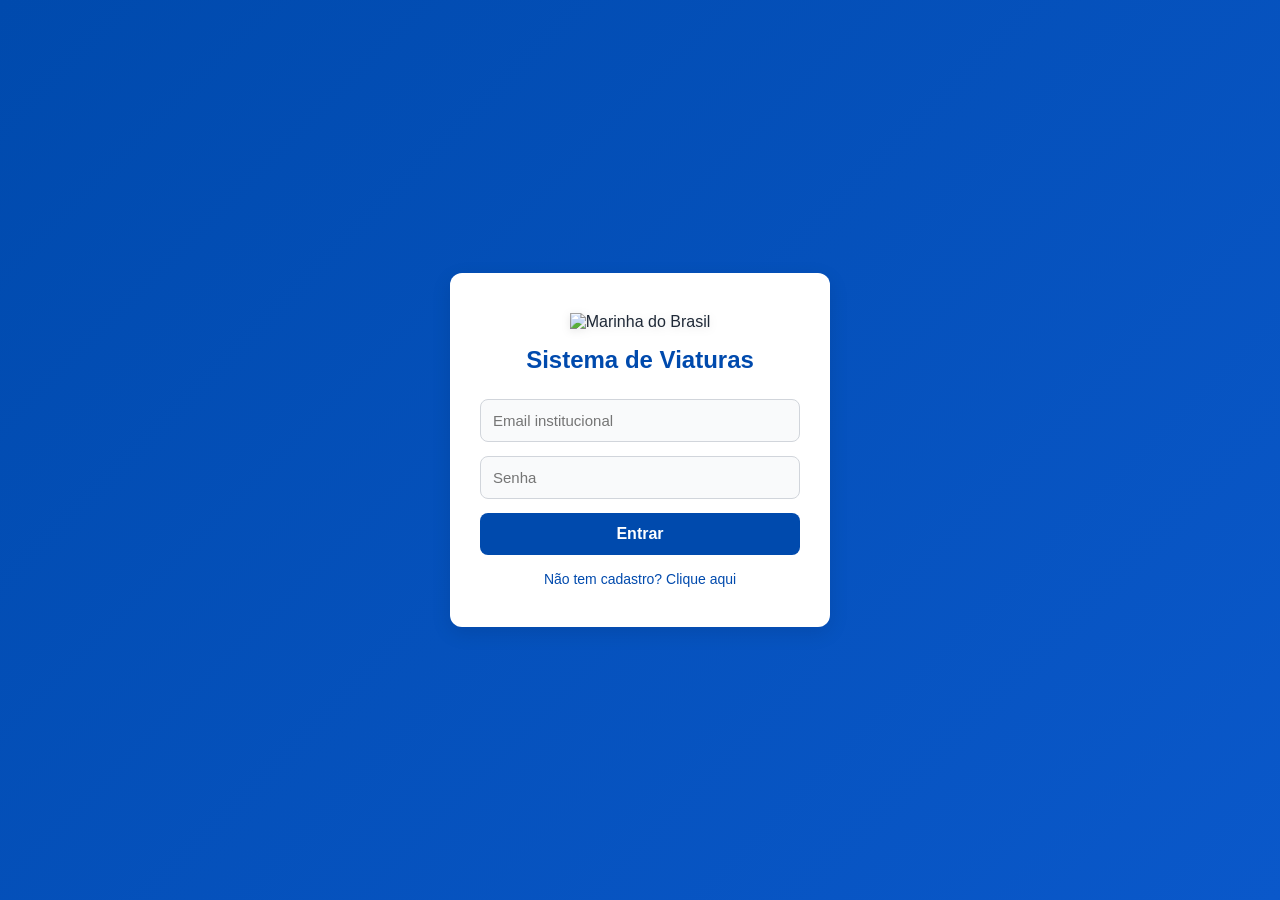
==== index.html @ 448d4f9d "Add files via upload" ====
<!DOCTYPE html>
<html lang="pt-br">
<head>
<meta charset="UTF-8"/>
<meta name="viewport" content="width=device-width, initial-scale=1.0"/>
<title>Login - Sistema de Viaturas</title>
<link rel="icon" type="image/svg+xml" href="https://raw.githubusercontent.com/codjr/br/refs/heads/main/heraldica-8DN.png">

</head>
<body class="centered">
  <div class="card narrow">
    <img class="logo" src="https://raw.githubusercontent.com/codjr/br/refs/heads/main/heraldica-8DN.png" alt="Marinha do Brasil">
    <h2>Sistema de Viaturas</h2>
    <input type="email" id="email" placeholder="Email institucional" required>
    <input type="password" id="senha" placeholder="Senha" required>
    <button class="primary" onclick="login()">Entrar</button>
    <p class="hint"><a href="cadastro.html">Não tem cadastro? Clique aqui</a></p>
  </div>

<style>

:root {
  --azul-marinha: #004aad;
  --azul-hover: #003b8e;
  --fundo: #f5f7fa;
  --texto: #1f2937;
  --branco: #ffffff;
  --borda: #d1d5db;
  --sombra: rgba(0, 0, 0, 0.1);
}

* {
  box-sizing: border-box;
  margin: 0;
  padding: 0;
  font-family: "Segoe UI", Roboto, Arial, sans-serif;
}

body {
  background: linear-gradient(135deg, var(--azul-marinha), #0a58ca);
  color: var(--texto);
  display: flex;
  justify-content: center;
  align-items: center;
  min-height: 100vh;
  padding: 20px;
}

/* ===== CARD CENTRAL ===== */
.card {
  background: var(--branco);
  border-radius: 12px;
  box-shadow: 0 6px 20px var(--sombra);
  padding: 40px 30px;
  text-align: center;
  transition: all 0.3s ease;
}

.card:hover {
  transform: translateY(-2px);
  box-shadow: 0 10px 25px rgba(0, 0, 0, 0.15);
}

.card.narrow {
  width: 100%;
  max-width: 380px;
}

/* ===== LOGO ===== */
.logo {
  width: 90px;
  height: auto;
  margin-bottom: 15px;
  filter: drop-shadow(0 2px 4px rgba(0, 0, 0, 0.1));
}

/* ===== TÍTULO ===== */
h2 {
  color: var(--azul-marinha);
  font-weight: 600;
  margin-bottom: 25px;
}

/* ===== INPUTS ===== */
input {
  width: 100%;
  padding: 12px;
  margin-bottom: 14px;
  border: 1px solid var(--borda);
  border-radius: 8px;
  font-size: 15px;
  background-color: #f9fafb;
  transition: 0.3s;
}

input:focus {
  outline: none;
  border-color: var(--azul-marinha);
  box-shadow: 0 0 0 3px rgba(0, 74, 173, 0.2);
}

/* ===== BOTÃO ===== */
button.primary {
  width: 100%;
  background-color: var(--azul-marinha);
  color: var(--branco);
  border: none;
  border-radius: 8px;
  padding: 12px;
  font-size: 16px;
  cursor: pointer;
  font-weight: 600;
  transition: background 0.3s;
}

button.primary:hover {
  background-color: var(--azul-hover);
}

/* ===== LINK ===== */
p.hint {
  margin-top: 16px;
  font-size: 14px;
}

p.hint a {
  color: var(--azul-marinha);
  text-decoration: none;
  font-weight: 500;
}

p.hint a:hover {
  text-decoration: underline;
}

/* ===== RESPONSIVO ===== */
@media (max-width: 480px) {
  .card {
    padding: 30px 20px;
  }

  h2 {
    font-size: 1.3rem;
  }

  input, button {
    font-size: 14px;
  }
}

</style>


<script type="module">
import { auth, db } from "./firebase-config.js";
import { signInWithEmailAndPassword } from "https://www.gstatic.com/firebasejs/12.4.0/firebase-auth.js";
import { doc, getDoc } from "https://www.gstatic.com/firebasejs/12.4.0/firebase-firestore.js";

window.login = async ()=>{
  const email = document.getElementById("email").value.trim();
  const senha = document.getElementById("senha").value;
  if(!email || !senha){ alert("Preencha email e senha."); return; }
  try{
    const cred = await signInWithEmailAndPassword(auth, email, senha);
    const uid = cred.user.uid;
    const uDoc = await getDoc(doc(db,"usuarios",uid));
    if(!uDoc.exists()) throw new Error("Usuário sem cadastro no Firestore.");
    const u = uDoc.data();
    if(!u.aprovado) throw new Error("Usuário ainda não aprovado.");

    const rota = {
      adm: "adm-dashboard.html",
      encarregado: "encarregado-dashboard.html",
      aux_encarregado: "aux-encarregado-dashboard.html",
      ose: "ose-dashboard.html",
      chefe: "chefe-dashboard.html",
      motorista: "motorista-dashboard.html",
    }[u.role] || "index.html";

    window.location.href = rota;
  }catch(e){
    alert("Erro de login: " + (e.message || e));
  }
};
</script>
</body>
</html>
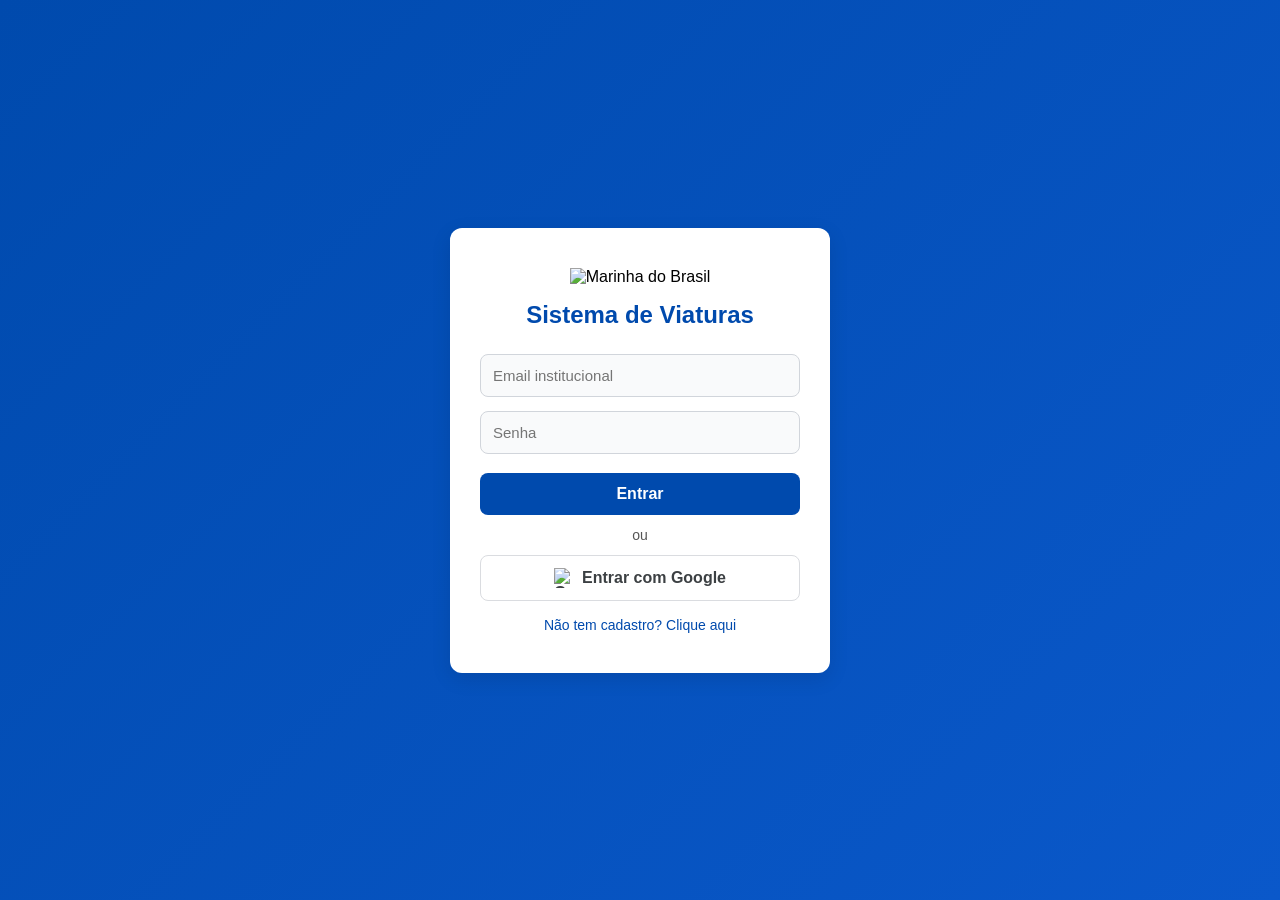
==== commit 4af78729: "Create index.html" ====
--- a/index.html
+++ b/index.html
@@ -1,187 +1,143 @@
 <!DOCTYPE html>
 <html lang="pt-br">
 <head>
-<meta charset="UTF-8"/>
-<meta name="viewport" content="width=device-width, initial-scale=1.0"/>
+<meta charset="UTF-8" />
+<meta name="viewport" content="width=device-width, initial-scale=1.0" />
 <title>Login - Sistema de Viaturas</title>
-<link rel="icon" type="image/svg+xml" href="https://raw.githubusercontent.com/codjr/br/refs/heads/main/heraldica-8DN.png">
+<link rel="icon" type="image/svg+xml" href="https://raw.githubusercontent.com/netcodebr/vtrteste/refs/heads/main/heraldica-8DN.png" />
 
+<style>
+:root {
+  --azul-marinha:#004aad; --azul-hover:#003b8e;
+  --fundo:#f5f7fa; --texto:#1f2937;
+  --branco:#ffffff; --borda:#d1d5db;
+  --sombra:rgba(0,0,0,0.1);
+}
+*{box-sizing:border-box;margin:0;padding:0;font-family:"Segoe UI",Roboto,Arial,sans-serif;}
+body{
+  background:linear-gradient(135deg,var(--azul-marinha),#0a58ca);
+  display:flex;justify-content:center;align-items:center;
+  min-height:100vh;padding:20px;
+}
+.card{
+  background:var(--branco);border-radius:12px;
+  box-shadow:0 6px 20px var(--sombra);
+  padding:40px 30px;text-align:center;
+  max-width:380px;width:100%;
+}
+.logo{width:90px;margin-bottom:15px;}
+h2{color:var(--azul-marinha);margin-bottom:25px;}
+input{
+  width:100%;padding:12px;margin-bottom:14px;
+  border:1px solid var(--borda);border-radius:8px;
+  background-color:#f9fafb;font-size:15px;
+}
+button{
+  width:100%;padding:12px;border:none;border-radius:8px;
+  font-size:16px;font-weight:600;cursor:pointer;
+  margin-top:5px;transition:background 0.3s;
+}
+button.primary{background-color:var(--azul-marinha);color:var(--branco);}
+button.primary:hover{background-color:var(--azul-hover);}
+button.google{
+  background:#fff;border:1px solid #dadce0;color:#3c4043;
+  display:flex;align-items:center;justify-content:center;gap:8px;
+  margin-top:10px;
+}
+button.google img{width:20px;height:20px;}
+p.hint{margin-top:16px;font-size:14px;}
+p.hint a{color:var(--azul-marinha);text-decoration:none;font-weight:500;}
+p.hint a:hover{text-decoration:underline;}
+</style>
 </head>
-<body class="centered">
-  <div class="card narrow">
-    <img class="logo" src="https://raw.githubusercontent.com/codjr/br/refs/heads/main/heraldica-8DN.png" alt="Marinha do Brasil">
+
+<body>
+  <div class="card">
+    <img class="logo" src="https://raw.githubusercontent.com/netcodebr/vtrteste/refs/heads/main/heraldica-8DN.png" alt="Marinha do Brasil">
     <h2>Sistema de Viaturas</h2>
-    <input type="email" id="email" placeholder="Email institucional" required>
-    <input type="password" id="senha" placeholder="Senha" required>
+
+    <input type="email" id="email" placeholder="Email institucional" required />
+    <input type="password" id="senha" placeholder="Senha" required />
     <button class="primary" onclick="login()">Entrar</button>
+
+    <div style="margin:12px 0;font-size:14px;color:#555;">ou</div>
+    <button class="google" id="btnGoogle">
+      <img src="https://www.gstatic.com/firebasejs/ui/2.0.0/images/auth/google.svg" alt="Google" />
+      Entrar com Google
+    </button>
+
     <p class="hint"><a href="cadastro.html">Não tem cadastro? Clique aqui</a></p>
   </div>
 
-<style>
-
-:root {
-  --azul-marinha: #004aad;
-  --azul-hover: #003b8e;
-  --fundo: #f5f7fa;
-  --texto: #1f2937;
-  --branco: #ffffff;
-  --borda: #d1d5db;
-  --sombra: rgba(0, 0, 0, 0.1);
-}
-
-* {
-  box-sizing: border-box;
-  margin: 0;
-  padding: 0;
-  font-family: "Segoe UI", Roboto, Arial, sans-serif;
-}
-
-body {
-  background: linear-gradient(135deg, var(--azul-marinha), #0a58ca);
-  color: var(--texto);
-  display: flex;
-  justify-content: center;
-  align-items: center;
-  min-height: 100vh;
-  padding: 20px;
-}
-
-/* ===== CARD CENTRAL ===== */
-.card {
-  background: var(--branco);
-  border-radius: 12px;
-  box-shadow: 0 6px 20px var(--sombra);
-  padding: 40px 30px;
-  text-align: center;
-  transition: all 0.3s ease;
-}
-
-.card:hover {
-  transform: translateY(-2px);
-  box-shadow: 0 10px 25px rgba(0, 0, 0, 0.15);
-}
-
-.card.narrow {
-  width: 100%;
-  max-width: 380px;
-}
-
-/* ===== LOGO ===== */
-.logo {
-  width: 90px;
-  height: auto;
-  margin-bottom: 15px;
-  filter: drop-shadow(0 2px 4px rgba(0, 0, 0, 0.1));
-}
-
-/* ===== TÍTULO ===== */
-h2 {
-  color: var(--azul-marinha);
-  font-weight: 600;
-  margin-bottom: 25px;
-}
-
-/* ===== INPUTS ===== */
-input {
-  width: 100%;
-  padding: 12px;
-  margin-bottom: 14px;
-  border: 1px solid var(--borda);
-  border-radius: 8px;
-  font-size: 15px;
-  background-color: #f9fafb;
-  transition: 0.3s;
-}
-
-input:focus {
-  outline: none;
-  border-color: var(--azul-marinha);
-  box-shadow: 0 0 0 3px rgba(0, 74, 173, 0.2);
-}
-
-/* ===== BOTÃO ===== */
-button.primary {
-  width: 100%;
-  background-color: var(--azul-marinha);
-  color: var(--branco);
-  border: none;
-  border-radius: 8px;
-  padding: 12px;
-  font-size: 16px;
-  cursor: pointer;
-  font-weight: 600;
-  transition: background 0.3s;
-}
-
-button.primary:hover {
-  background-color: var(--azul-hover);
-}
-
-/* ===== LINK ===== */
-p.hint {
-  margin-top: 16px;
-  font-size: 14px;
-}
-
-p.hint a {
-  color: var(--azul-marinha);
-  text-decoration: none;
-  font-weight: 500;
-}
-
-p.hint a:hover {
-  text-decoration: underline;
-}
-
-/* ===== RESPONSIVO ===== */
-@media (max-width: 480px) {
-  .card {
-    padding: 30px 20px;
-  }
-
-  h2 {
-    font-size: 1.3rem;
-  }
-
-  input, button {
-    font-size: 14px;
-  }
-}
-
-</style>
-
-
 <script type="module">
 import { auth, db } from "./firebase-config.js";
-import { signInWithEmailAndPassword } from "https://www.gstatic.com/firebasejs/12.4.0/firebase-auth.js";
-import { doc, getDoc } from "https://www.gstatic.com/firebasejs/12.4.0/firebase-firestore.js";
+import {
+  signInWithEmailAndPassword,
+  GoogleAuthProvider,
+  signInWithPopup
+} from "https://www.gstatic.com/firebasejs/12.4.0/firebase-auth.js";
+import { doc, getDoc, setDoc, serverTimestamp } from "https://www.gstatic.com/firebasejs/12.4.0/firebase-firestore.js";
 
-window.login = async ()=>{
+window.login = async () => {
   const email = document.getElementById("email").value.trim();
   const senha = document.getElementById("senha").value;
-  if(!email || !senha){ alert("Preencha email e senha."); return; }
-  try{
+  if (!email || !senha) { alert("Preencha email e senha."); return; }
+
+  try {
     const cred = await signInWithEmailAndPassword(auth, email, senha);
-    const uid = cred.user.uid;
-    const uDoc = await getDoc(doc(db,"usuarios",uid));
-    if(!uDoc.exists()) throw new Error("Usuário sem cadastro no Firestore.");
-    const u = uDoc.data();
-    if(!u.aprovado) throw new Error("Usuário ainda não aprovado.");
-
-    const rota = {
-      adm: "adm-dashboard.html",
-      encarregado: "encarregado-dashboard.html",
-      aux_encarregado: "aux-encarregado-dashboard.html",
-      ose: "ose-dashboard.html",
-      chefe: "chefe-dashboard.html",
-      motorista: "motorista-dashboard.html",
-    }[u.role] || "index.html";
-
-    window.location.href = rota;
-  }catch(e){
+    await redirecionarUsuario(cred.user.uid);
+  } catch (e) {
     alert("Erro de login: " + (e.message || e));
   }
 };
+
+// === Login com Google ===
+document.getElementById("btnGoogle").addEventListener("click", async () => {
+  try {
+    const provider = new GoogleAuthProvider();
+    provider.setCustomParameters({ prompt: "select_account" });
+    const result = await signInWithPopup(auth, provider);
+    const user = result.user;
+
+    const ref = doc(db, "usuarios", user.uid);
+    const snap = await getDoc(ref);
+    if (!snap.exists()) {
+      await setDoc(ref, {
+        nome: user.displayName || "Usuário Google",
+        email: user.email,
+        role: "motorista",
+        aprovado: false,
+        criado_em: serverTimestamp(),
+      });
+      alert("Cadastro criado com Google! Aguarde aprovação do ADM.");
+      return;
+    }
+    const dados = snap.data();
+    if (!dados.aprovado) throw new Error("Usuário ainda não aprovado.");
+    await redirecionarUsuario(user.uid);
+  } catch (err) {
+    alert("Erro no login Google: " + (err.message || err));
+    console.error(err);
+  }
+});
+
+async function redirecionarUsuario(uid) {
+  const uDoc = await getDoc(doc(db, "usuarios", uid));
+  if (!uDoc.exists()) throw new Error("Usuário sem cadastro no Firestore.");
+  const u = uDoc.data();
+  if (!u.aprovado) throw new Error("Usuário ainda não aprovado.");
+
+  const rota = {
+    adm: "adm-dashboard.html",
+    encarregado: "encarregado-dashboard.html",
+    aux_encarregado: "aux-encarregado-dashboard.html",
+    ose: "ose-dashboard.html",
+    chefe: "chefe-dashboard.html",
+    motorista: "motorista-dashboard.html",
+  }[u.role] || "index.html";
+
+  window.location.href = rota;
+}
 </script>
 </body>
 </html>
